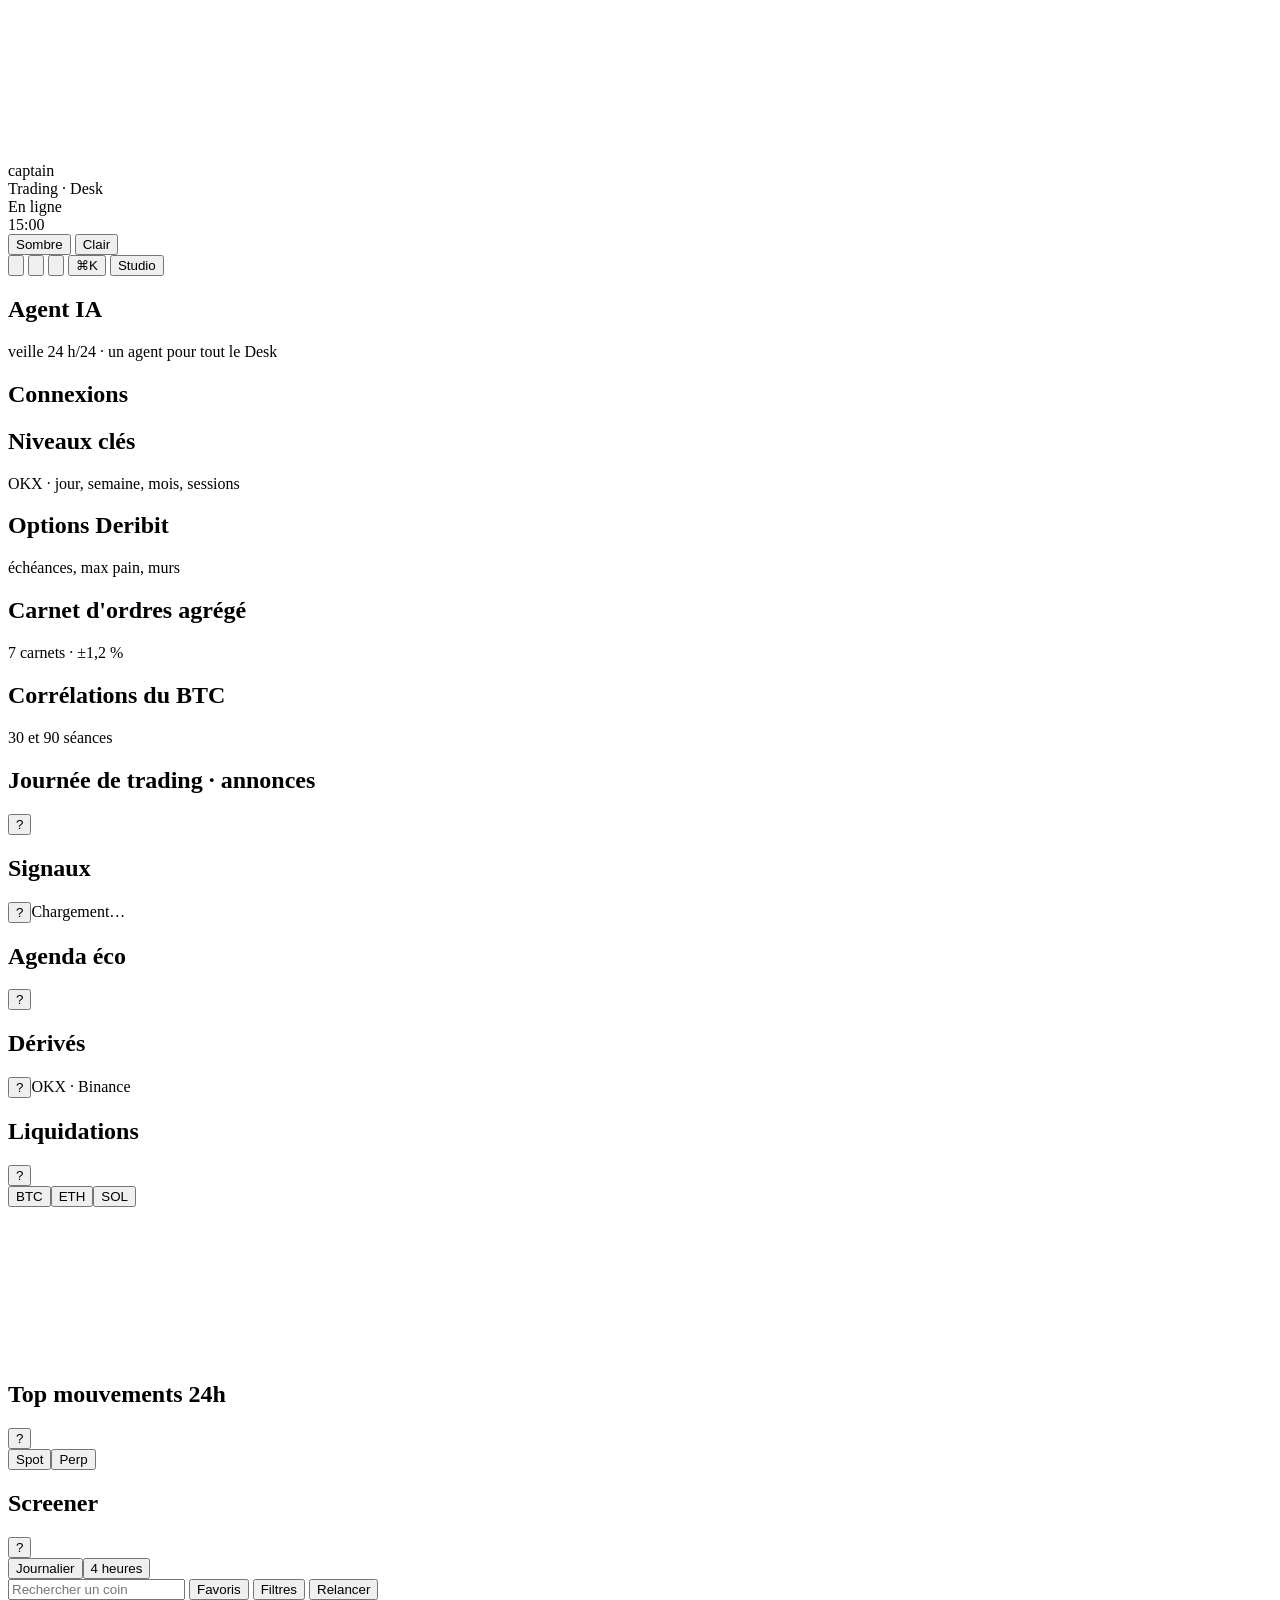
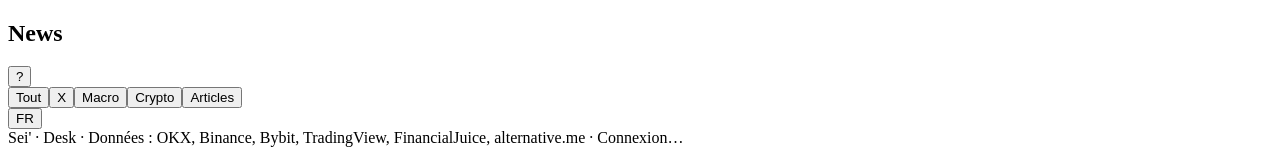
==== page.html @ 7737d94f "Add files via upload" ====
﻿<!doctype html>
<html lang="fr">
<head>
<meta charset="utf-8">
<meta name="viewport" content="width=device-width,initial-scale=1,viewport-fit=cover">
<title>Sei' · Desk</title>
<meta name="description" content="Le desk crypto gratuit : prix et liquidations en direct, news X, Trump et onchain, et un agent IA qui lit le marché toutes les 30 min.">
<meta property="og:type" content="website">
<meta property="og:site_name" content="Sei'">
<meta property="og:title" content="Sei' · Desk">
<meta property="og:description" content="Le desk crypto gratuit : prix et liquidations en direct, news X, Trump et onchain, et un agent IA qui lit le marché toutes les 30 min.">
<meta property="og:url" content="https://captaincryptotrading21.github.io/desk/">
<meta property="og:image" content="https://captaincryptotrading21.github.io/desk/apercu.png">
<meta property="og:image:width" content="1200">
<meta property="og:image:height" content="630">
<meta name="twitter:card" content="summary_large_image">
<meta name="twitter:title" content="Sei' · Desk">
<meta name="twitter:description" content="Le desk crypto gratuit : prix et liquidations en direct, news X, Trump et onchain, et un agent IA qui lit le marché toutes les 30 min.">
<meta name="twitter:image" content="https://captaincryptotrading21.github.io/desk/apercu.png">

<link rel="preconnect" href="https://fonts.googleapis.com">
<link rel="preconnect" href="https://fonts.gstatic.com" crossorigin>
<link href="https://fonts.googleapis.com/css2?family=Bricolage+Grotesque:opsz,wght@12..96,500;12..96,600;12..96,700&family=Barlow+Condensed:wght@500;600;700&family=Barlow:wght@400;500;600;700;800&family=JetBrains+Mono:wght@400;500;600&display=swap" rel="stylesheet">
<script id="cockpit-config">
/*@@CONFIG@@*/
</script>
<script>
/* Applique le thème avant l'affichage (évite un flash) */
(function(){try{var c=window.COCKPIT_CONFIG||{},k="cockpit:"+(c.id||"captain")+":",t=localStorage.getItem(k+"theme")||c.theme||"dark";if(t!=="light")t="dark";document.documentElement.setAttribute("data-theme",t);}catch(e){document.documentElement.setAttribute("data-theme","dark");}})();
</script>
<style>
/*@@CSS@@*/
</style>
<script>
/*@@JS@@*/
</script>
</head>
<body>
<canvas id="bg3d" aria-hidden="true"></canvas><div class="shade" aria-hidden="true"></div>

<header class="top">
  <div class="brand">
    <span class="mark" id="brandMark" aria-hidden="true"></span>
    <div class="bt">
      <div class="bname" id="bName">captain</div>
      <div class="bsub" id="bSub">Trading · Desk</div>
    </div>
  </div>
  <div class="island" id="island" aria-live="polite">
    <div class="isl-norm"><span class="isl-live" aria-hidden="true"></span><span id="islText">En ligne</span></div>
    <div class="isl-alert"><span class="isl-lbl" id="islLbl"></span><span class="isl-cd" id="islCd">15:00</span></div>
  </div>
  <div class="actions">
    <div class="themes" role="group" aria-label="Affichage">
      <button type="button" data-theme-set="dark">Sombre</button>
      <button type="button" data-theme-set="light">Clair</button>
    </div>
    <button type="button" class="btn icon" id="btnLayout" title="Déplacer et redimensionner les blocs" aria-label="Disposition"><svg viewBox="0 0 24 24"><rect x="3.5" y="3.5" width="7" height="9" rx="2"/><rect x="13.5" y="3.5" width="7" height="5" rx="2"/><rect x="13.5" y="11.5" width="7" height="9" rx="2"/><rect x="3.5" y="15.5" width="7" height="5" rx="2"/></svg></button>
    <button type="button" class="btn icon" id="btnAlerts" title="Alertes" aria-label="Alertes"><svg viewBox="0 0 24 24"><path d="M6 16V11a6 6 0 1 1 12 0v5l1.5 2h-15L6 16Z"/><path d="M10 20a2 2 0 0 0 4 0"/></svg><span class="badge" id="alertCount" hidden></span></button>
    <button type="button" class="btn icon" id="btnCalc" title="Calculateur de position" aria-label="Calculateur de position"><svg viewBox="0 0 24 24"><rect x="5" y="3" width="14" height="18" rx="2.5"/><path d="M8.5 7.5h7M8.5 12h1M12 12h1M15.5 12h0M8.5 16h1M12 16h1M15.5 16h0"/></svg></button>
    <button type="button" class="btn icon kbd" id="btnPalette" title="Commandes (Ctrl+K)" aria-label="Commandes">⌘K</button>
    
    <button type="button" class="btn primary" id="btnStudio">Studio</button>
  </div>
</header>

<div class="strip" id="strip" aria-label="Prix en direct"></div>
<nav class="doors" id="doors" role="tablist" aria-label="Espaces du desk"></nav>

<main class="grid" id="grid">

  <section class="mod" data-mod="veille">
    <header class="mhd"><span class="mno"></span><h2>Agent IA</h2><span class="meta">veille 24 h/24 · un agent pour tout le Desk</span></header>
    <div class="card"><div class="vl" id="veille"></div></div>
  </section>

  <section class="mod" data-mod="net">
    <header class="mhd"><span class="mno"></span><h2>Connexions</h2><span class="meta" id="netMeta"></span></header>
    <div class="card net-card" id="net"></div>
  </section>

  <section class="mod" data-mod="levels">
    <header class="mhd"><span class="mno"></span><h2>Niveaux clés</h2><span class="meta">OKX · jour, semaine, mois, sessions</span></header>
    <div class="card"><div class="lv" id="levels"></div></div>
  </section>

  <section class="mod" data-mod="opts">
    <header class="mhd"><span class="mno"></span><h2>Options Deribit</h2><span class="meta">échéances, max pain, murs</span></header>
    <div class="card"><div class="op" id="opts"></div></div>
  </section>

  <section class="mod" data-mod="book">
    <header class="mhd"><span class="mno"></span><h2>Carnet d'ordres agrégé</h2><span class="meta">7 carnets · ±1,2 %</span></header>
    <div class="card"><div class="bk" id="book"></div></div>
  </section>

  <section class="mod" data-mod="corr">
    <header class="mhd"><span class="mno"></span><h2>Corrélations du BTC</h2><span class="meta">30 et 90 séances</span></header>
    <div class="card"><div class="cr" id="corr"></div></div>
  </section>

  <section class="mod" data-mod="day">
    <header class="mhd"><span class="mno"></span><h2>Journée de trading · annonces</h2><button type="button" class="help" data-help="day" aria-label="Explication">?</button><span class="meta" id="dayMeta"></span></header>
    <div class="helpbox" data-helpbox="day" hidden></div>
    <div class="card day-card">
      <div class="day-alert" id="dayAlert" hidden><span class="da-lbl" id="daLbl"></span><span class="da-cd" id="daCd">15:00</span></div>
      <div class="day-wrap"><div class="day" id="day"></div><aside class="dside" id="daySide" aria-live="polite"></aside></div>
      <div class="day-info" id="dayInfo"></div>
    </div>
  </section>

  <section class="mod" data-mod="map">
    <header class="mhd"><span class="mno"></span><h2>Signaux</h2><button type="button" class="help" data-help="map" aria-label="Explication">?</button><span class="meta" id="mapMeta">Chargement…</span></header>
    <div class="helpbox" data-helpbox="map" hidden></div>
    <div class="card map-card">
      <div class="sig-list" id="sigList"></div>
      <aside class="map-detail" id="mapDetail" aria-live="polite"></aside>
    </div>
  </section>

  <section class="mod" data-mod="events">
    <header class="mhd"><span class="mno"></span><h2>Agenda éco</h2><button type="button" class="help" data-help="events" aria-label="Explication">?</button><span class="meta" id="calMeta"></span></header>
    <div class="helpbox" data-helpbox="events" hidden></div>
    <div class="card">
      <div class="next" id="nextEvent"></div>
      <div class="cal" id="cal"></div>
    </div>
  </section>

  <section class="mod" data-mod="deriv">
    <header class="mhd"><span class="mno"></span><h2>Dérivés</h2><button type="button" class="help" data-help="deriv" aria-label="Explication">?</button><span class="meta">OKX · Binance</span></header>
    <div class="helpbox" data-helpbox="deriv" hidden></div>
    <div class="card"><div class="deriv" id="deriv"></div></div>
  </section>

  <section class="mod" data-mod="liq">
    <header class="mhd"><span class="mno"></span><h2>Liquidations</h2><button type="button" class="help" data-help="liq" aria-label="Explication">?</button>
      <div class="seg" id="liqSym" role="group" aria-label="Actif"><button type="button" data-s="BTC">BTC</button><button type="button" data-s="ETH">ETH</button><button type="button" data-s="SOL">SOL</button></div>
    </header>
    <div class="helpbox" data-helpbox="liq" hidden></div>
    <div class="card liq-card">
      <div class="liq-head" id="liqHead"></div>
      <div class="liqmap" id="liqMap"><canvas id="liqCanvas"></canvas><div class="liqtip" id="liqTip" hidden></div></div>
      <div class="liq-legend" id="liqLegend"></div>
      <div class="liq-live">
        <div class="liqsum" id="liqSum"></div>
        <div class="feed" id="liqFeed"></div>
      </div>
    </div>
  </section>

  <section class="mod" data-mod="movers">
    <header class="mhd"><span class="mno"></span><h2>Top mouvements 24h</h2><button type="button" class="help" data-help="movers" aria-label="Explication">?</button>
      <div class="seg" id="moversSeg" role="group" aria-label="Marché"><button type="button" data-m="spot">Spot</button><button type="button" data-m="perp">Perp</button></div>
    </header>
    <div class="helpbox" data-helpbox="movers" hidden></div>
    <div class="card"><div class="movers" id="movers"></div></div>
  </section>

  <section class="mod" data-mod="screener">
    <header class="mhd"><span class="mno"></span><h2>Screener</h2><button type="button" class="help" data-help="screener" aria-label="Explication">?</button><span class="meta" id="scanMeta"></span></header>
    <div class="helpbox" data-helpbox="screener" hidden></div>
    <div class="card">
      <div class="sc-presets" id="presets" role="group" aria-label="Préréglages"></div>
      <div class="sc-desc" id="scDesc"></div>
      <div class="sc-bar">
        <div class="seg" id="scTf" role="group" aria-label="Unité de temps"><button type="button" data-tf="1D">Journalier</button><button type="button" data-tf="4H">4 heures</button></div>
        <input type="search" id="scanSearch" placeholder="Rechercher un coin" autocomplete="off">
        <button type="button" class="btn sm" id="favOnly" aria-pressed="false">Favoris</button>
        <button type="button" class="btn sm" id="scFilters" aria-pressed="false">Filtres</button>
        <button type="button" class="btn sm" id="scanRun">Relancer</button>
      </div>
      <div class="sc-builder" id="scBuilder" hidden></div>
      <div class="sc-progress" id="scProg"><i></i></div>
      <div class="tablewrap">
        <table class="scan">
          <thead id="scanHead"></thead>
          <tbody id="scanBody"></tbody>
        </table>
      </div>
      <div class="empty" id="scanState" hidden></div>
    </div>
  </section>

  <section class="mod" data-mod="news">
    <header class="mhd"><span class="mno"></span><h2>News</h2><button type="button" class="help" data-help="news" aria-label="Explication">?</button>
      <div class="seg" id="newsSeg" role="group" aria-label="Flux"><button type="button" data-n="tout">Tout</button><button type="button" data-n="x">X</button><button type="button" data-n="macro">Macro</button><button type="button" data-n="crypto">Crypto</button><button type="button" data-n="articles">Articles</button></div>
      <button type="button" class="btn sm" id="newsLang" title="Traduire en français">FR</button>
    </header>
    <div class="helpbox" data-helpbox="news" hidden></div>
    <div class="card"><div class="news" id="news"></div></div>
  </section>

</main>

<div class="editbar" id="editBar" hidden>
  <span class="eb-tip">Glisse un bloc par son titre, redimensionne-le par le coin en bas à droite.</span>
  <div class="eb-add" id="layAdd"></div>
  <button type="button" class="btn sm" id="layReset">Disposition d'origine</button>
  <button type="button" class="btn sm primary" id="layDone">Terminer</button>
</div>

<footer class="foot">
  <span id="footBrand">Sei' · Desk</span>
  <span class="sep">·</span>
  <span>Données : OKX, Binance, Bybit, TradingView, FinancialJuice, alternative.me</span>
  <span class="sep">·</span>
  <span id="wsState">Connexion…</span>
</footer>

<!-- ========== Fenêtres ========== -->
<div class="ov" id="ovChart" hidden>
  <div class="modal wide" role="dialog" aria-modal="true" aria-labelledby="chartTitle">
    <div class="mh"><h3 id="chartTitle">Graphique</h3><a class="btn sm" id="chartLink" target="_blank" rel="noopener">Ouvrir sur TradingView</a><button type="button" class="x" data-close aria-label="Fermer">×</button></div>
    <div class="chartbox" id="chartBox"></div>
  </div>
</div>

<div class="ov" id="ovStudio" hidden>
  <div class="modal side" role="dialog" aria-modal="true" aria-labelledby="studioTitle">
    <div class="mh"><h3 id="studioTitle">Studio</h3><button type="button" class="x" data-close aria-label="Fermer">×</button></div>
    <div class="mb" id="studioBody"></div>
    <div class="mf">
      <button type="button" class="btn" id="stReset">Réinitialiser</button>
    </div>
  </div>
</div>


<div class="ov" id="ovAlerts" hidden>
  <div class="modal" role="dialog" aria-modal="true" aria-labelledby="alertsTitle">
    <div class="mh"><h3 id="alertsTitle">Alertes</h3><button type="button" class="x" data-close aria-label="Fermer">×</button></div>
    <div class="mb">
      <form class="aform" id="alertForm">
        <input id="alSym" placeholder="BTC" autocomplete="off" aria-label="Actif" required>
        <select id="alCond" aria-label="Condition"><option value="above">passe au-dessus de</option><option value="below">passe en dessous de</option></select>
        <input id="alPx" type="number" step="any" placeholder="Prix" aria-label="Prix" required>
        <button type="submit" class="btn primary">Ajouter</button>
      </form>
      <div class="err" id="alErr" hidden></div>
      <div class="alist" id="alList"></div>
      <label class="chk"><input type="checkbox" id="alRose"> M'alerter quand un indicateur de la carte change d'état</label>
      <p class="note">Les alertes sonnent tant que cet onglet reste ouvert (même en arrière-plan).</p>
    </div>
  </div>
</div>



<div class="ov" id="ovCalc" hidden>
  <div class="modal" role="dialog" aria-modal="true" aria-labelledby="calcTitle">
    <div class="mh"><h3 id="calcTitle">Calculateur de position</h3><button type="button" class="x" data-close aria-label="Fermer">×</button></div>
    <div class="mb calc">
      <label>Capital ($)<input id="cCap" type="number" step="any" value="1000"></label>
      <label>Risque par trade (%)<input id="cRisk" type="number" step="any" value="1"></label>
      <label>Entrée<input id="cIn" type="number" step="any" placeholder="86000"></label>
      <label>Stop<input id="cSl" type="number" step="any" placeholder="84500"></label>
      <label>Objectif (optionnel)<input id="cTp" type="number" step="any" placeholder="90500"></label>
      <div class="cout" id="cOut"></div>
    </div>
  </div>
</div>

<div class="ov pal" id="ovPalette" hidden>
  <div class="modal palette" role="dialog" aria-modal="true" aria-label="Commandes">
    <input id="palIn" placeholder="Tape une commande ou un coin (ex. SOL)" autocomplete="off">
    <div class="pallist" id="palList" role="listbox"></div>
  </div>
</div>

<div class="toasts" id="toasts" aria-live="polite"></div>

<script id="cockpit-boot">window.Cockpit&&window.Cockpit.boot();</script>
</body>
</html>
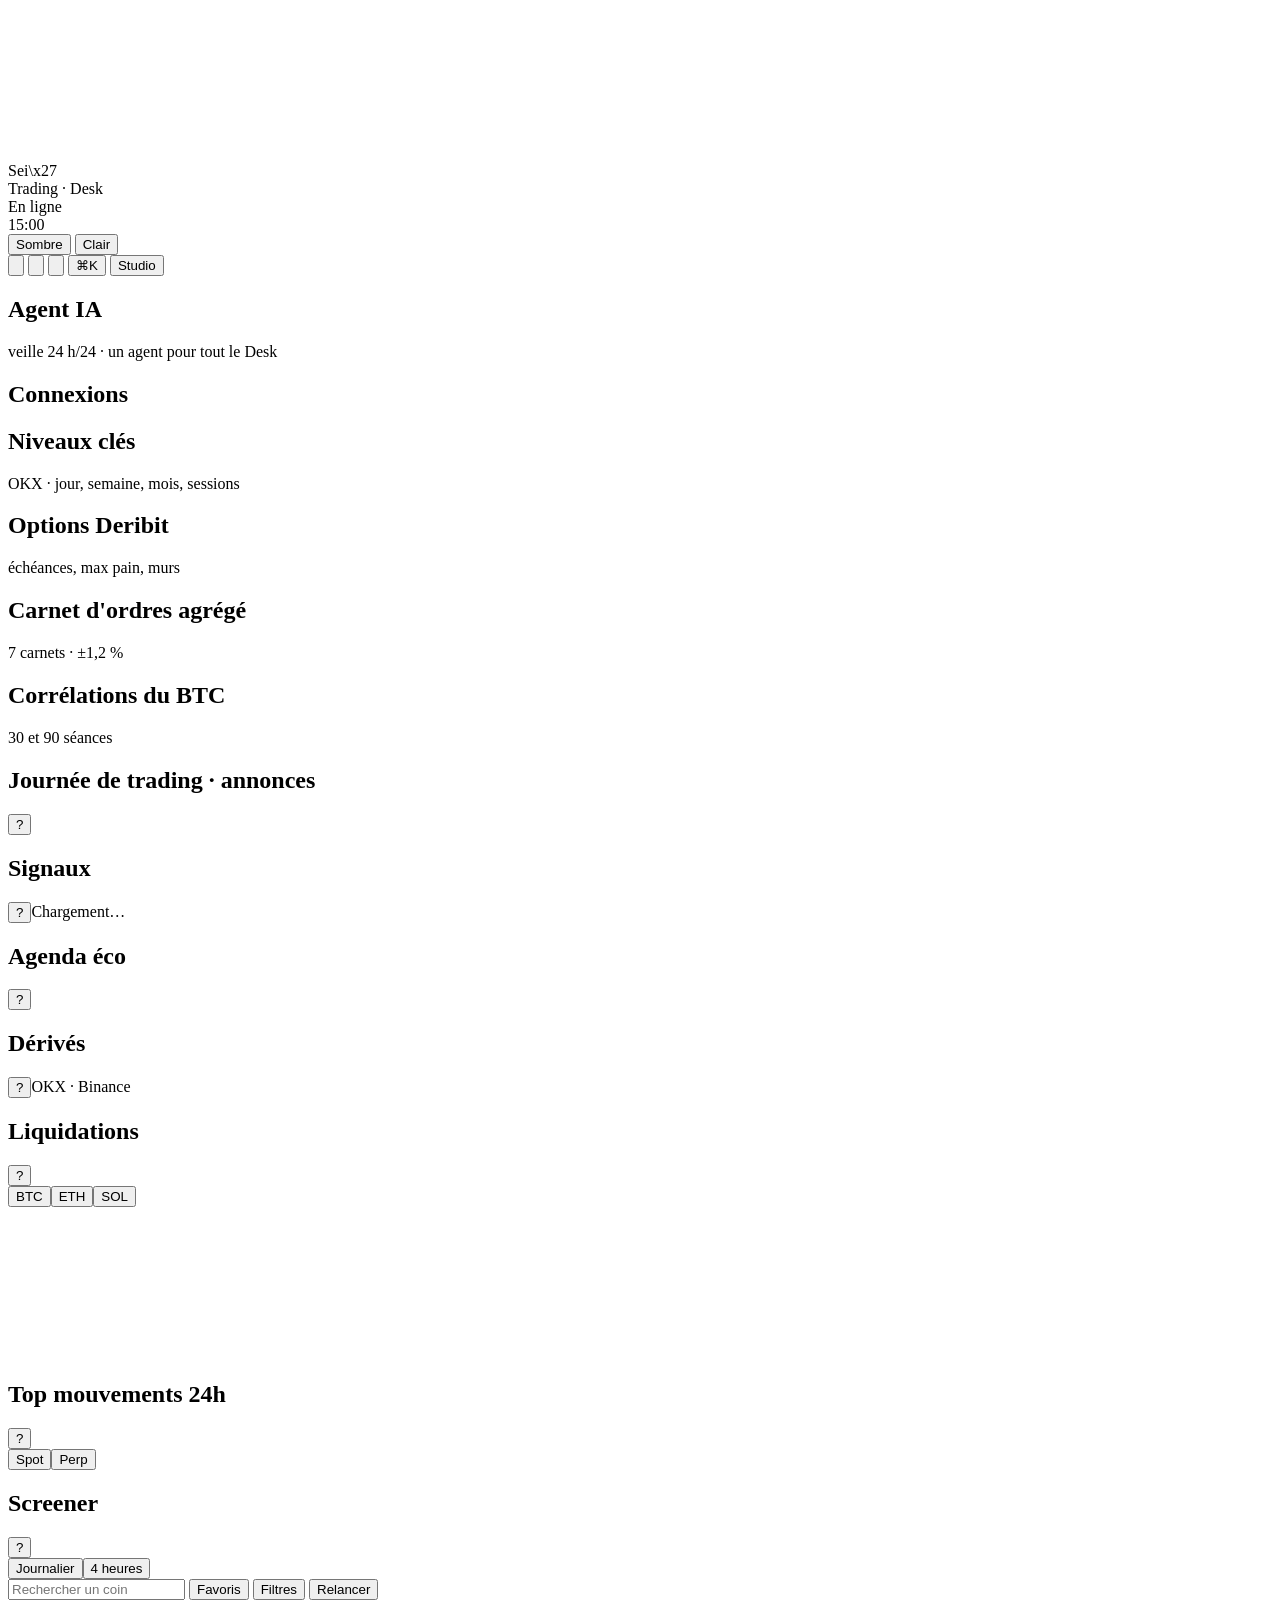
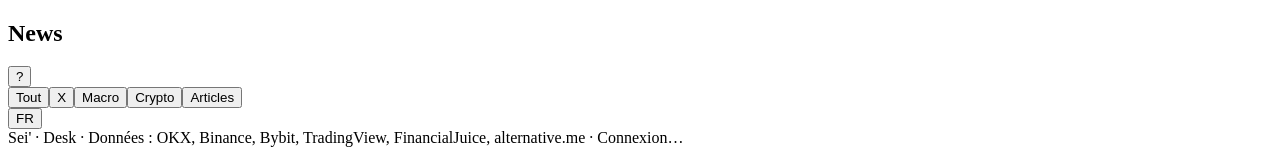
==== commit f23d33d9: "Add files via upload" ====
--- a/page.html
+++ b/page.html
@@ -9,14 +9,14 @@
 <meta property="og:site_name" content="Sei'">
 <meta property="og:title" content="Sei' · Desk">
 <meta property="og:description" content="Le desk crypto gratuit : prix et liquidations en direct, news X, Trump et onchain, et un agent IA qui lit le marché toutes les 30 min.">
-<meta property="og:url" content="https://captaincryptotrading21.github.io/desk/">
-<meta property="og:image" content="https://captaincryptotrading21.github.io/desk/apercu.png">
+<meta property="og:url" content="https://seiturox.github.io/desk/">
+<meta property="og:image" content="https://seiturox.github.io/desk/apercu.png">
 <meta property="og:image:width" content="1200">
 <meta property="og:image:height" content="630">
 <meta name="twitter:card" content="summary_large_image">
 <meta name="twitter:title" content="Sei' · Desk">
 <meta name="twitter:description" content="Le desk crypto gratuit : prix et liquidations en direct, news X, Trump et onchain, et un agent IA qui lit le marché toutes les 30 min.">
-<meta name="twitter:image" content="https://captaincryptotrading21.github.io/desk/apercu.png">
+<meta name="twitter:image" content="https://seiturox.github.io/desk/apercu.png">
 
 <link rel="preconnect" href="https://fonts.googleapis.com">
 <link rel="preconnect" href="https://fonts.gstatic.com" crossorigin>
@@ -42,7 +42,7 @@
   <div class="brand">
     <span class="mark" id="brandMark" aria-hidden="true"></span>
     <div class="bt">
-      <div class="bname" id="bName">captain</div>
+      <div class="bname" id="bName">Sei\x27</div>
       <div class="bsub" id="bSub">Trading · Desk</div>
     </div>
   </div>
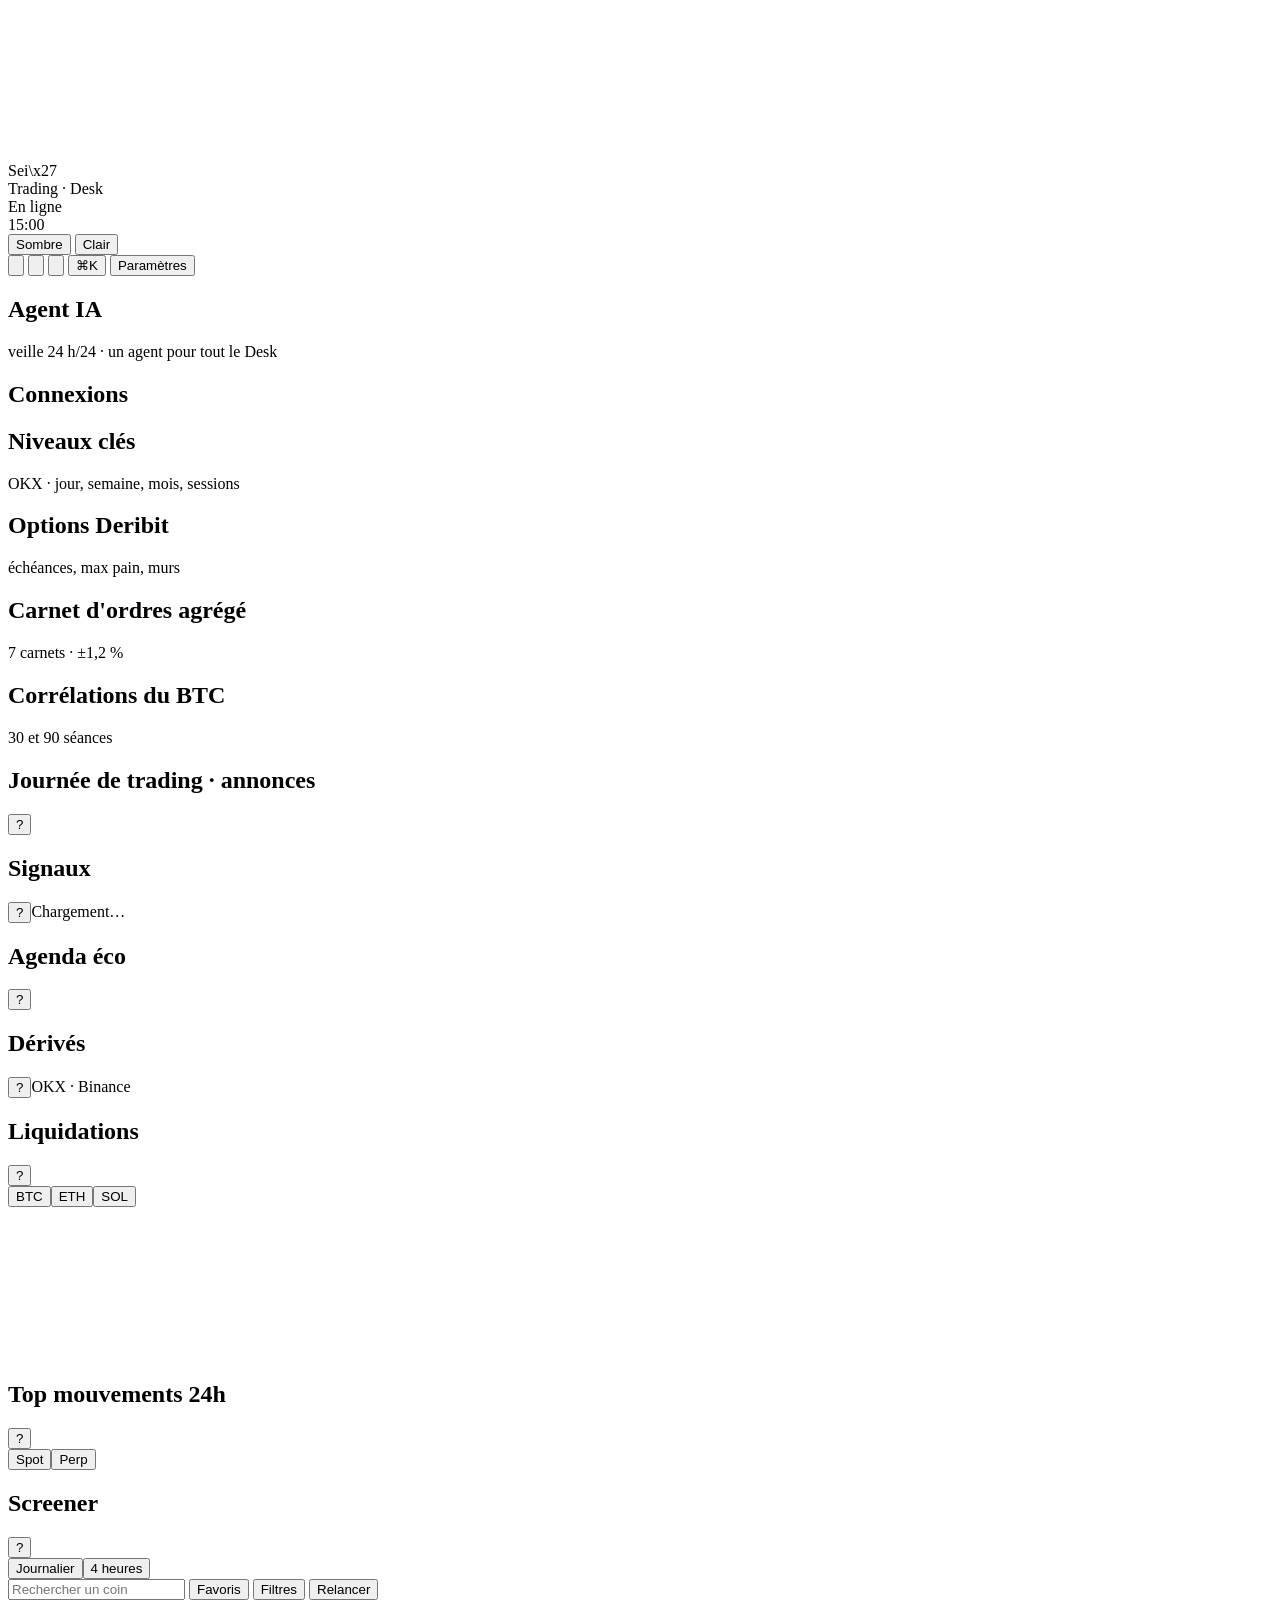
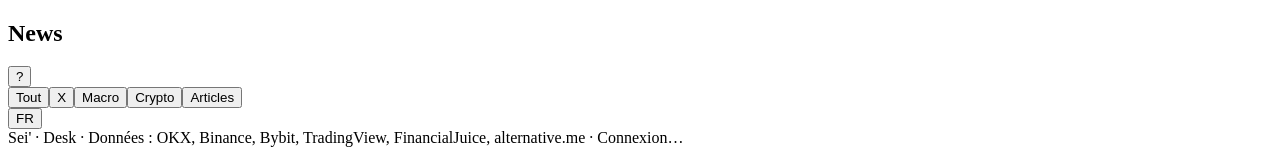
==== commit ba6c1009: "Add files via upload" ====
--- a/page.html
+++ b/page.html
@@ -26,7 +26,7 @@
 </script>
 <script>
 /* Applique le thème avant l'affichage (évite un flash) */
-(function(){try{var c=window.COCKPIT_CONFIG||{},k="cockpit:"+(c.id||"captain")+":",t=localStorage.getItem(k+"theme")||c.theme||"dark";if(t!=="light")t="dark";document.documentElement.setAttribute("data-theme",t);}catch(e){document.documentElement.setAttribute("data-theme","dark");}})();
+(function(){try{var c=window.COCKPIT_CONFIG||{},k="cockpit:"+(c.id||"sei")+":",t=localStorage.getItem(k+"theme")||c.theme||"dark";if(t!=="light")t="dark";document.documentElement.setAttribute("data-theme",t);}catch(e){document.documentElement.setAttribute("data-theme","dark");}})();
 </script>
 <style>
 /*@@CSS@@*/
@@ -60,7 +60,7 @@
     <button type="button" class="btn icon" id="btnCalc" title="Calculateur de position" aria-label="Calculateur de position"><svg viewBox="0 0 24 24"><rect x="5" y="3" width="14" height="18" rx="2.5"/><path d="M8.5 7.5h7M8.5 12h1M12 12h1M15.5 12h0M8.5 16h1M12 16h1M15.5 16h0"/></svg></button>
     <button type="button" class="btn icon kbd" id="btnPalette" title="Commandes (Ctrl+K)" aria-label="Commandes">⌘K</button>
     
-    <button type="button" class="btn primary" id="btnStudio">Studio</button>
+    <button type="button" class="btn primary" id="btnStudio">Paramètres</button>
   </div>
 </header>
 
@@ -218,7 +218,7 @@
 
 <div class="ov" id="ovStudio" hidden>
   <div class="modal side" role="dialog" aria-modal="true" aria-labelledby="studioTitle">
-    <div class="mh"><h3 id="studioTitle">Studio</h3><button type="button" class="x" data-close aria-label="Fermer">×</button></div>
+    <div class="mh"><h3 id="studioTitle">Paramètres</h3><button type="button" class="x" data-close aria-label="Fermer">×</button></div>
     <div class="mb" id="studioBody"></div>
     <div class="mf">
       <button type="button" class="btn" id="stReset">Réinitialiser</button>
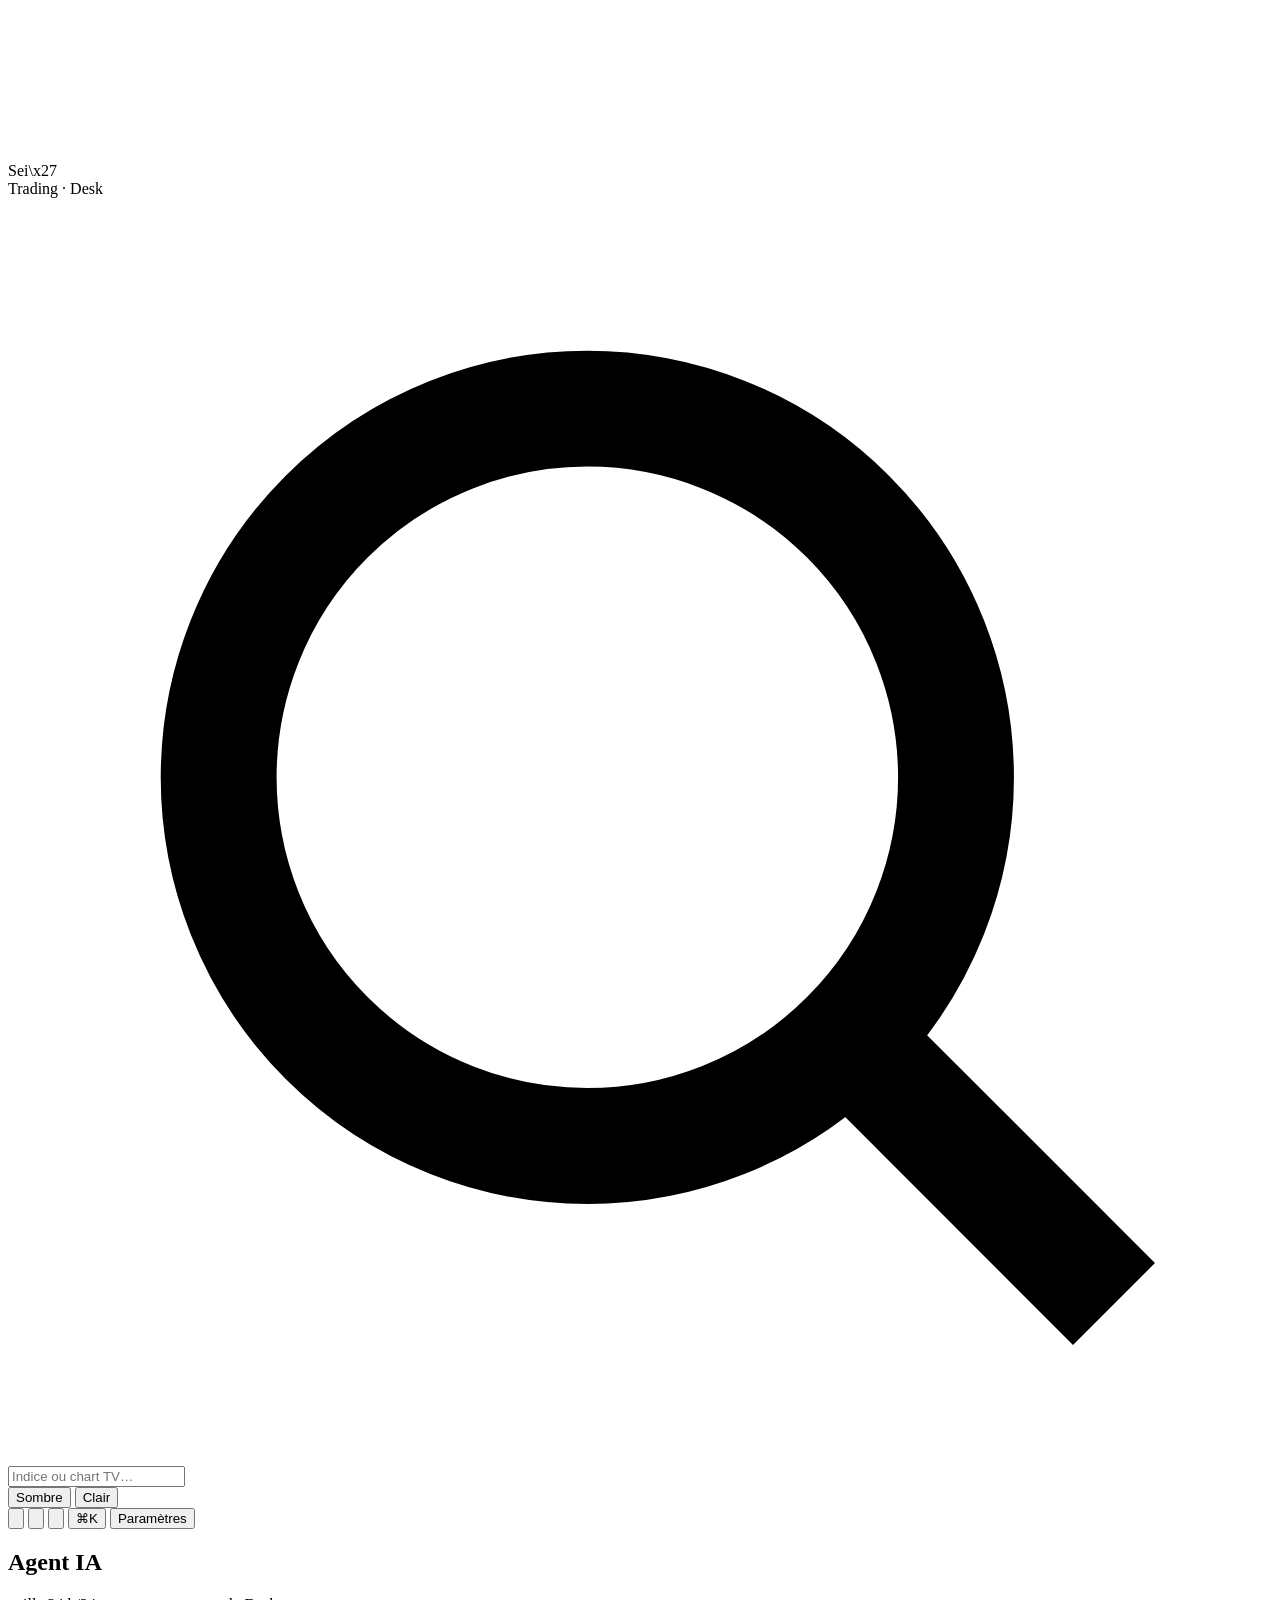
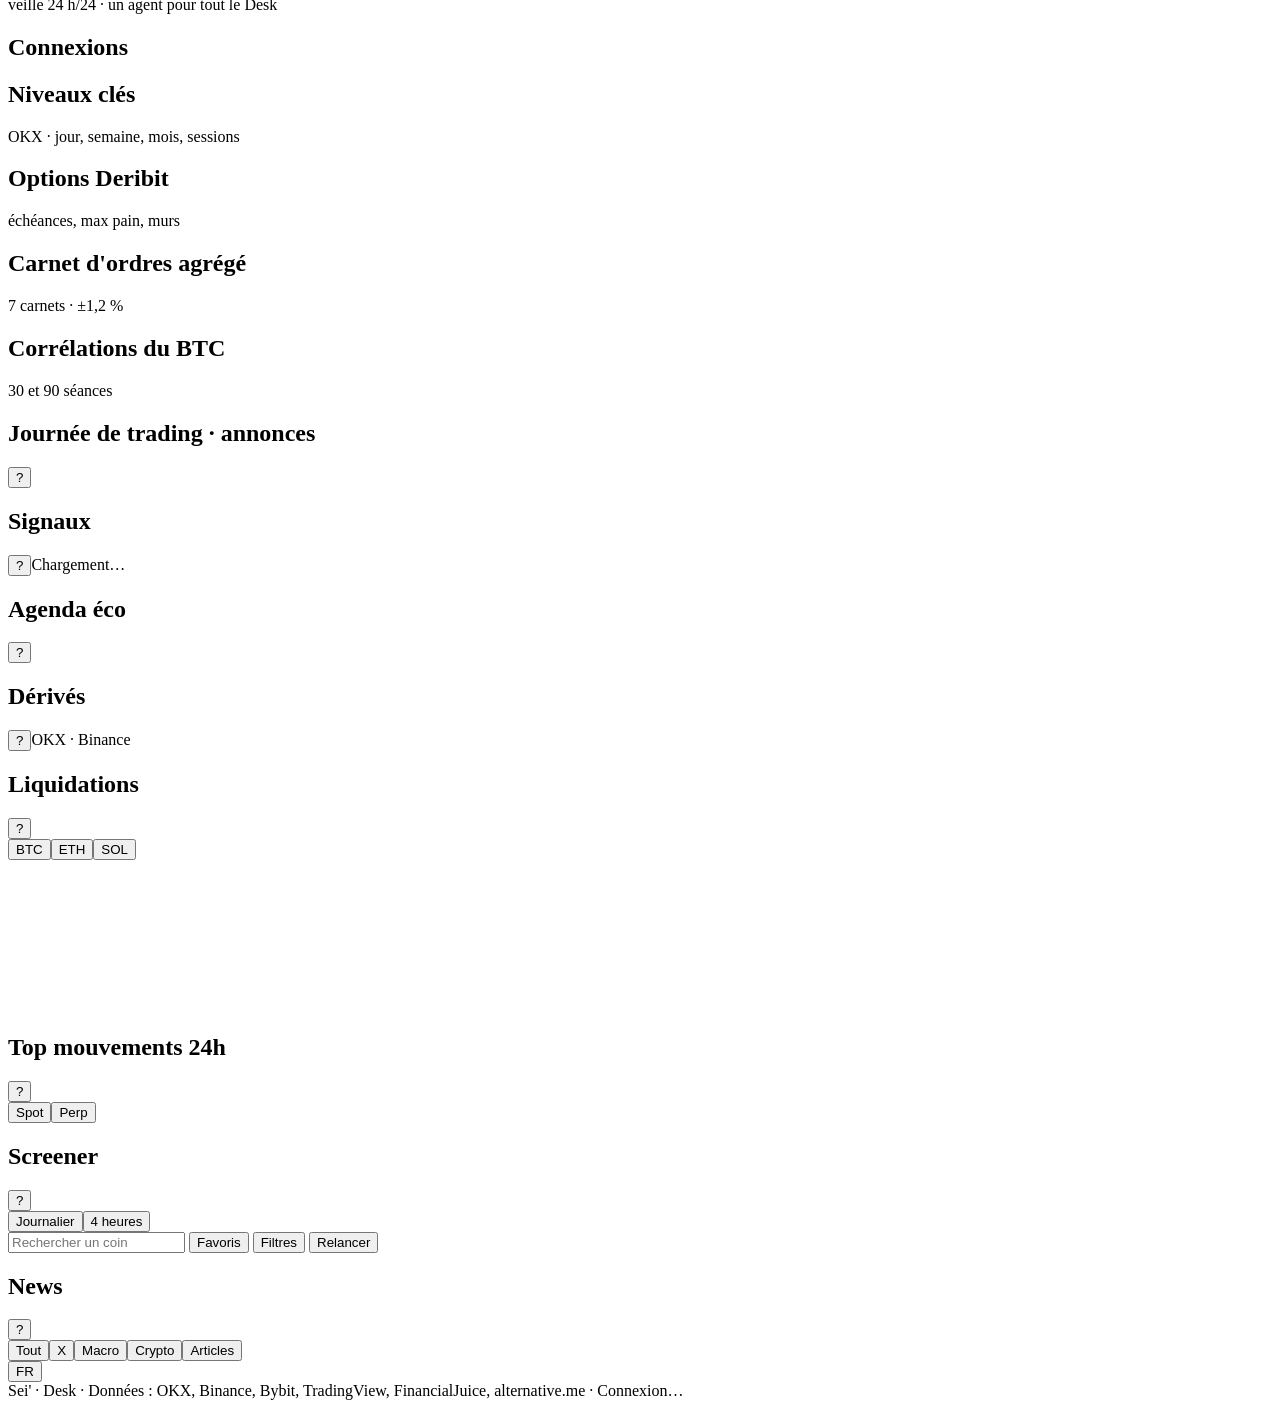
==== commit 49d99eaa: "Add files via upload" ====
--- a/page.html
+++ b/page.html
@@ -4,19 +4,20 @@
 <meta charset="utf-8">
 <meta name="viewport" content="width=device-width,initial-scale=1,viewport-fit=cover">
 <title>Sei' · Desk</title>
+<link rel="icon" type="image/svg+xml" href="data:image/svg+xml,%3Csvg xmlns='http://www.w3.org/2000/svg' viewBox='0 0 64 64'%3E%3Crect width='64' height='64' rx='16' fill='%23071124'/%3E%3Crect x='2' y='2' width='60' height='60' rx='14' fill='none' stroke='%2300E5FF' stroke-width='3'/%3E%3Ctext x='32' y='43' text-anchor='middle' font-family='Arial, sans-serif' font-weight='800' font-size='28' fill='%23A3F73E'%3ES%3C/text%3E%3C/svg%3E">
 <meta name="description" content="Le desk crypto gratuit : prix et liquidations en direct, news X, Trump et onchain, et un agent IA qui lit le marché toutes les 30 min.">
 <meta property="og:type" content="website">
 <meta property="og:site_name" content="Sei'">
-<meta property="og:title" content="Sei' · Desk">
-<meta property="og:description" content="Le desk crypto gratuit : prix et liquidations en direct, news X, Trump et onchain, et un agent IA qui lit le marché toutes les 30 min.">
+<meta property="og:title" content="Sei' · Desk — Trading & Macro">
+<meta property="og:description" content="Tableau de bord crypto, macro, liquidations et Agent IA.">
 <meta property="og:url" content="https://seiturox.github.io/desk/">
-<meta property="og:image" content="https://seiturox.github.io/desk/apercu.png">
+<meta property="og:image" content="https://seiturox.github.io/desk/preview.png">
 <meta property="og:image:width" content="1200">
 <meta property="og:image:height" content="630">
 <meta name="twitter:card" content="summary_large_image">
-<meta name="twitter:title" content="Sei' · Desk">
-<meta name="twitter:description" content="Le desk crypto gratuit : prix et liquidations en direct, news X, Trump et onchain, et un agent IA qui lit le marché toutes les 30 min.">
-<meta name="twitter:image" content="https://seiturox.github.io/desk/apercu.png">
+<meta name="twitter:title" content="Sei' · Desk — Trading & Macro">
+<meta name="twitter:description" content="Tableau de bord crypto, macro, liquidations et Agent IA.">
+<meta name="twitter:image" content="https://seiturox.github.io/desk/preview.png">
 
 <link rel="preconnect" href="https://fonts.googleapis.com">
 <link rel="preconnect" href="https://fonts.gstatic.com" crossorigin>
@@ -46,9 +47,9 @@
       <div class="bsub" id="bSub">Trading · Desk</div>
     </div>
   </div>
-  <div class="island" id="island" aria-live="polite">
-    <div class="isl-norm"><span class="isl-live" aria-hidden="true"></span><span id="islText">En ligne</span></div>
-    <div class="isl-alert"><span class="isl-lbl" id="islLbl"></span><span class="isl-cd" id="islCd">15:00</span></div>
+  <div class="tv-qs-wrap" id="tvQuickSearchWrap">
+    <svg class="tv-qs-ic" viewBox="0 0 24 24" fill="none" stroke="currentColor" stroke-width="2.2" aria-hidden="true"><circle cx="11" cy="11" r="7"/><line x1="21" y1="21" x2="16.65" y2="16.65"/></svg>
+    <input id="tvQuickInput" class="tv-qs-in" type="text" autocomplete="off" spellcheck="false" placeholder="Indice ou chart TV…" aria-label="Rechercher un graphique TradingView">
   </div>
   <div class="actions">
     <div class="themes" role="group" aria-label="Affichage">
@@ -272,4 +273,4 @@
 
 <script id="cockpit-boot">window.Cockpit&&window.Cockpit.boot();</script>
 </body>
-</html>
+</html>
